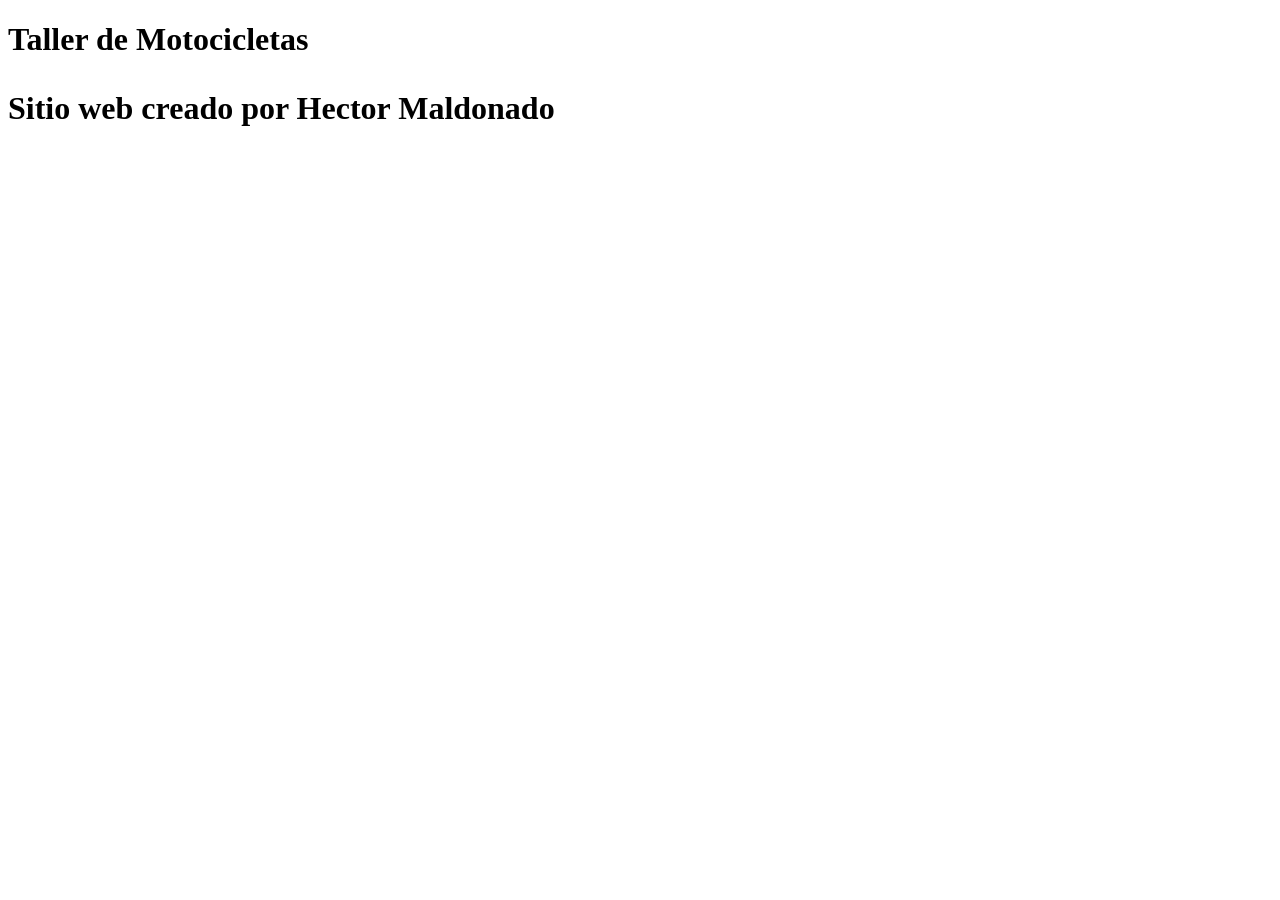
==== Index.html @ 93225df5 "Estructura del proyecto" ====
<!DOCTYPE html>
<html lang="en">
<head>
    <meta charset="UTF-8">
    <meta name="viewport" content="width=device-width, initial-scale=1.0">
    <title>FIXIHO</title>
</head>
<body>
    <h1>Taller de Motocicletas<h1>
        <p>Sitio web creado por Hector Maldonado</p>
</body>
</html>
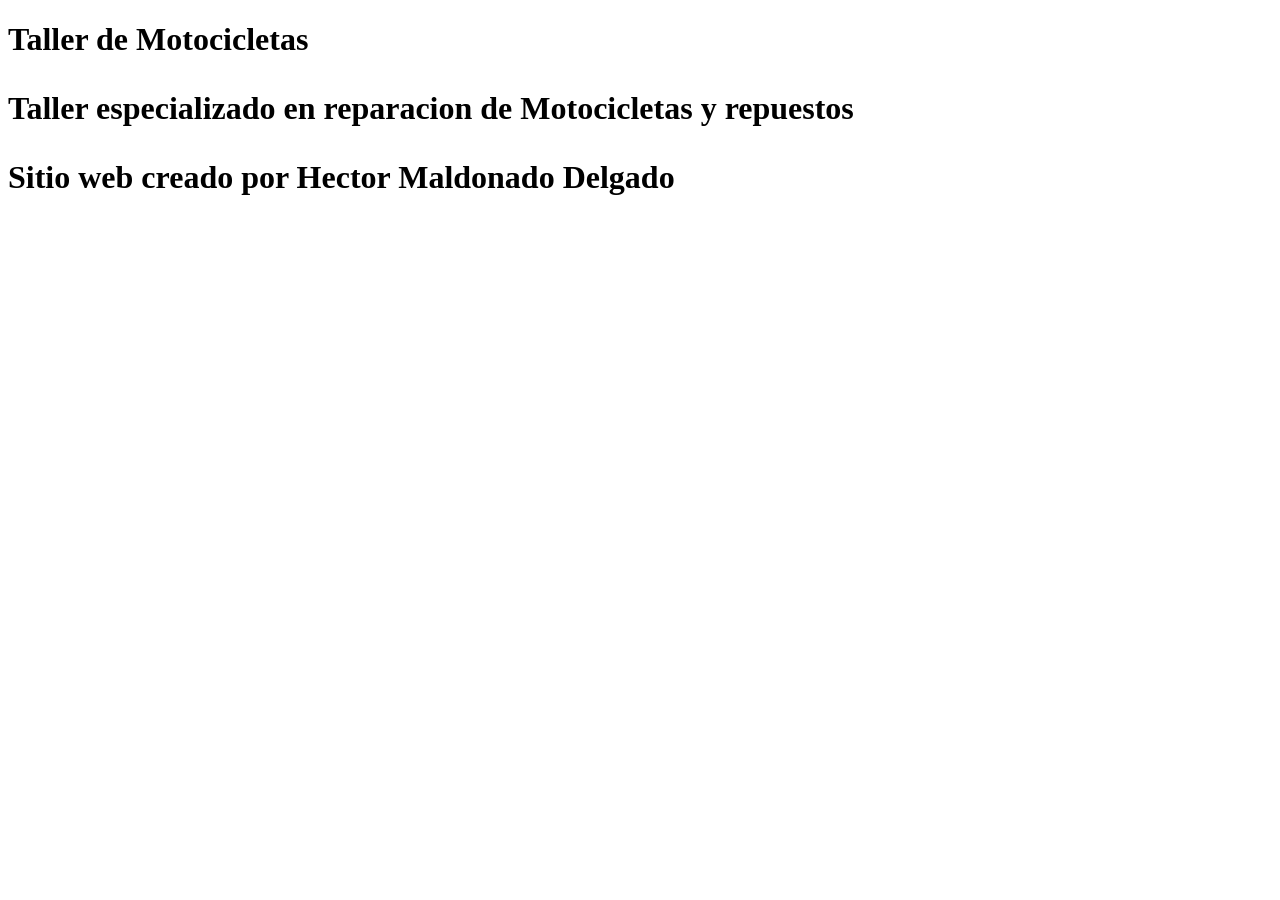
==== commit 429229f8: "Se agrega descripcion del proceso" ====
--- a/Index.html
+++ b/Index.html
@@ -7,6 +7,7 @@
 </head>
 <body>
     <h1>Taller de Motocicletas<h1>
-        <p>Sitio web creado por Hector Maldonado</p>
+        <p>Taller especializado en reparacion de Motocicletas y repuestos</p>
+        <p>Sitio web creado por Hector Maldonado Delgado</p>
 </body>
-</html>+</html>
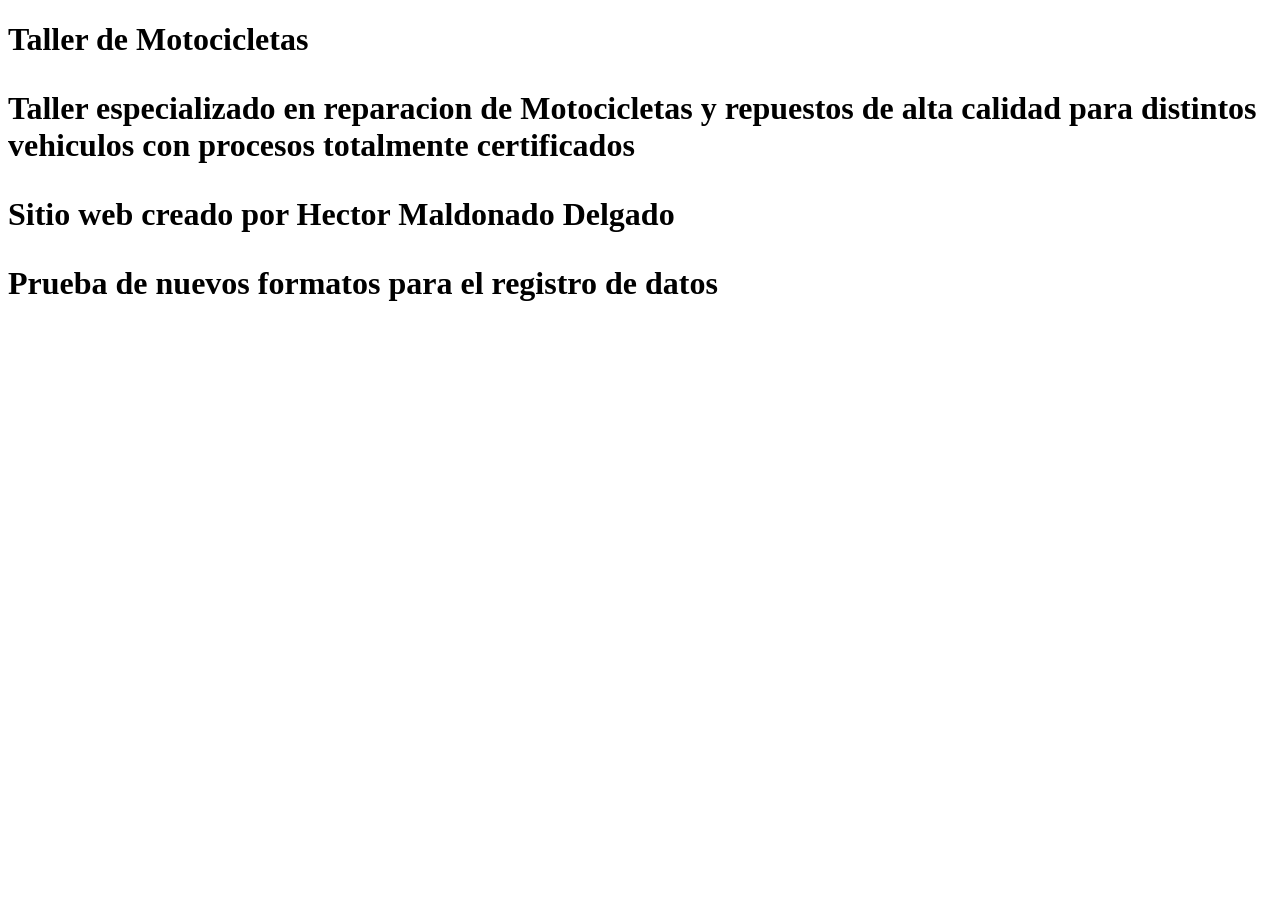
==== commit 7c57cead: "mayor cantidad de texto en descripcion" ====
--- a/Index.html
+++ b/Index.html
@@ -7,7 +7,8 @@
 </head>
 <body>
     <h1>Taller de Motocicletas<h1>
-        <p>Taller especializado en reparacion de Motocicletas y repuestos</p>
+        <p>Taller especializado en reparacion de Motocicletas y repuestos de alta calidad para distintos vehiculos con procesos totalmente certificados</p>
         <p>Sitio web creado por Hector Maldonado Delgado</p>
+        <a>Prueba de nuevos formatos para el registro de datos</a>
 </body>
 </html>
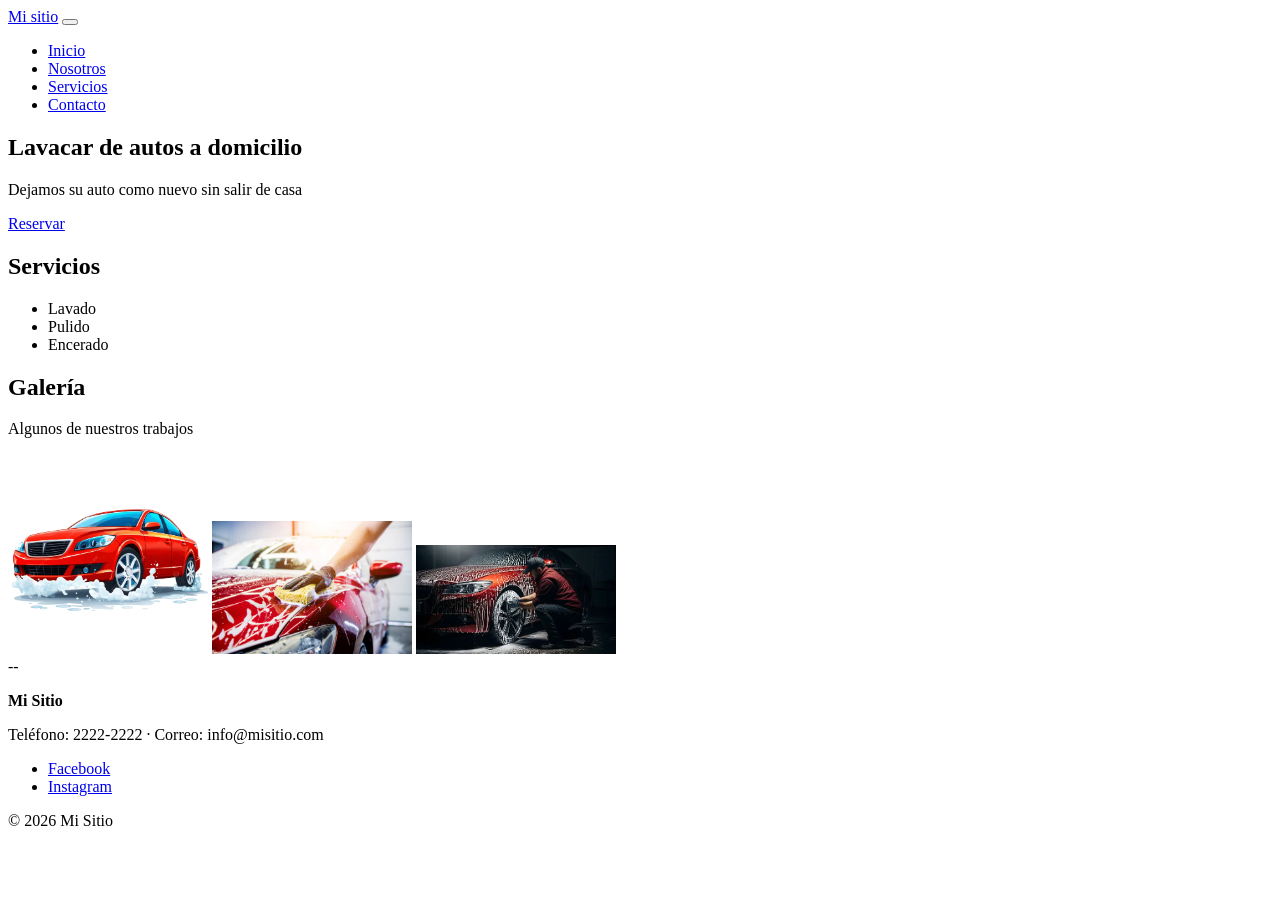
==== commit 1832f644: "Se agregan formularios en el sistema,de igual forma para la navegacion de registros en paginas,  ade" ====
--- a/Index.html
+++ b/Index.html
@@ -4,11 +4,70 @@
     <meta charset="UTF-8">
     <meta name="viewport" content="width=device-width, initial-scale=1.0">
     <title>FIXIHO</title>
+    <link rel = "stylesheet" rel="./cc/estilos.css">
 </head>
+
+</html>
 <body>
-    <h1>Taller de Motocicletas<h1>
-        <p>Taller especializado en reparacion de Motocicletas y repuestos de alta calidad para distintos vehiculos con procesos totalmente certificados</p>
-        <p>Sitio web creado por Hector Maldonado Delgado</p>
-        <a>Prueba de nuevos formatos para el registro de datos</a>
+    <header>    
+        <a href="Index.html" target="_blank" class="logo">Mi sitio</a>
+        <button class="hamburguesa" id="btnMenu">
+            <span></span>
+            <span></span>
+            <span></span>
+        </button>
+
+
+        <nav>
+            <ul>
+                <li><a href="Index.html">Inicio</a></li>
+                <li><a href="Nosotros.html">Nosotros</a></li>
+                <li><a href="Servicios.html">Servicios</a></li>
+                <li><a href="contacto.html">Contacto</a></li>
+            </ul>
+        </nav>
+    </header>
+
+    <main>
+        <section class = "portada">
+            <h1>Lavacar de autos a domicilio</h1>
+            <p>Dejamos su auto como nuevo sin salir de casa</p>
+            <a href = "contacto.html" class + "btn">Reservar</a>
+        </section>
+
+
+        <section class = "servicio">
+            <h2>Servicios</h2>
+            <ul>
+                <li>Lavado</li>
+                <li>Pulido</li>
+                <li>Encerado</li>
+            </ul>
+        </section>
+
+        <section section class="galeria">
+            <h2>Galería</h2>
+            <p>Algunos de nuestros trabajos</p>
+
+            <img src="./img/img - 1.png" alt="Auto recién lavado" width="200">
+            <img src="./img/img - 2.jpg" alt="Interior de un auto limpio" width="200">
+            <img src="./img/img - 3.webp" alt="Trabajo de limpieza de autos" width="200">
+        </section>
+    </main>
+--
+    <footer class="footer">
+    <div>
+        <p><strong>Mi Sitio</strong></p>
+        <p>Teléfono: 2222-2222 · Correo: info@misitio.com</p>
+    </div>
+        <ul class="redes">
+            <li><a href="https://www.facebook.com/" target="_blank" rel="noopener">Facebook</a></li>
+            <li><a href="https://www.instagram.com/" target="_blank" rel="noopener">Instagram</a></li>
+        </ul>
+    <p>&copy; 2026 Mi Sitio</p>
+    </footer>
+
+
+        <script src="./js/main.js"></script>
 </body>
 </html>
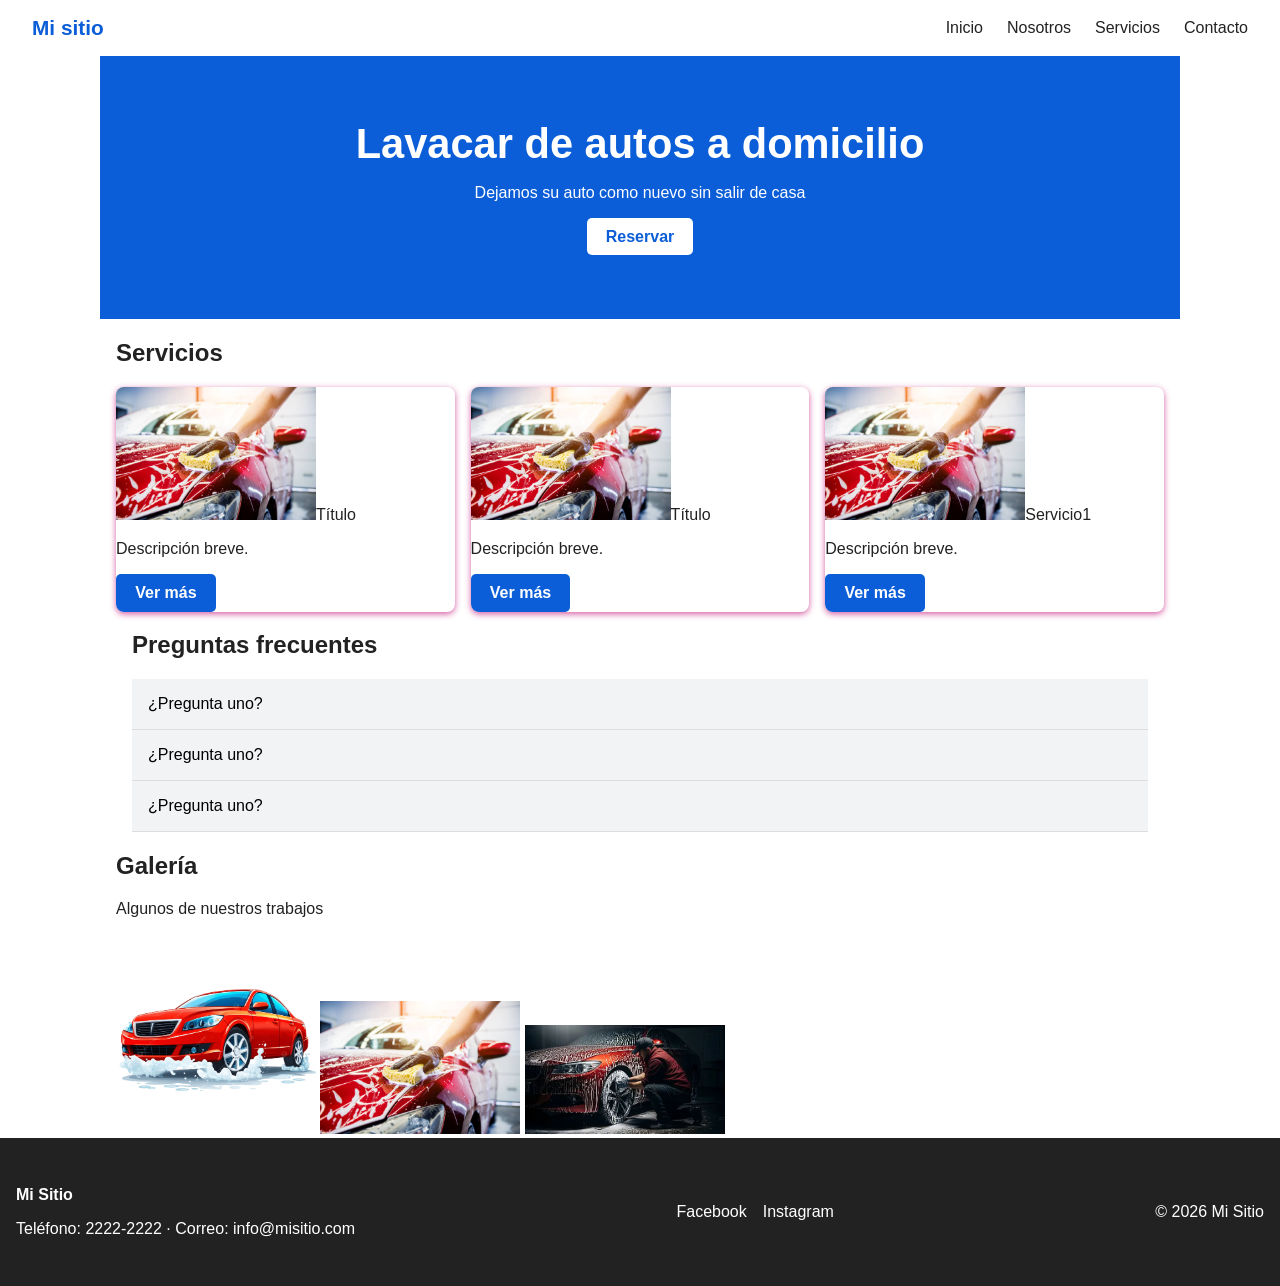
==== commit faebcdc2: "se agrega formulaciones para el display y organizacion en css" ====
--- a/Index.html
+++ b/Index.html
@@ -1,16 +1,19 @@
+
 <!DOCTYPE html>
-<html lang="en">
+<html lang="es">
 <head>
     <meta charset="UTF-8">
     <meta name="viewport" content="width=device-width, initial-scale=1.0">
     <title>FIXIHO</title>
-    <link rel = "stylesheet" rel="./cc/estilos.css">
+    <link rel="stylesheet" href="./css/estilos.css">
 </head>
 
-</html>
+
 <body>
-    <header>    
-        <a href="Index.html" target="_blank" class="logo">Mi sitio</a>
+
+    <header class="header">
+        <a href="Index.html" class="logo">Mi sitio</a>
+
         <button class="hamburguesa" id="btnMenu">
             <span></span>
             <span></span>
@@ -18,7 +21,7 @@
         </button>
 
 
-        <nav>
+        <nav class = "menu">
             <ul>
                 <li><a href="Index.html">Inicio</a></li>
                 <li><a href="Nosotros.html">Nosotros</a></li>
@@ -29,45 +32,81 @@
     </header>
 
     <main>
-        <section class = "portada">
+        <section class="portada contenedor">
             <h1>Lavacar de autos a domicilio</h1>
             <p>Dejamos su auto como nuevo sin salir de casa</p>
-            <a href = "contacto.html" class + "btn">Reservar</a>
+            <a href="contacto.html" class="boton">Reservar</a>
         </section>
 
+        <section class="servicio contenedor">
+            <h2>Servicios</h2>
+        <div class="cards">
+        <article class="tarjeta">
+            <img src="img/img-2.jpg" alt="Servicio 1" width="200"
+            <h3>Título</h3>
+            <p>Descripción breve.</p>
+            <a href="#" class="boton">Ver más</a>
+            </article>
+        <article class="tarjeta">
+            <img src="img/img-2.jpg" alt="Servicio 1" width="200"
+            <h3>Título</h3>
+            <p>Descripción breve.</p>
+            <a href="#" class="boton">Ver más</a>
+            </article>
+        <article class="tarjeta">
+            <img src="img/img-2.jpg" alt="Servicio 1" width="200"
+            <h3>Servicio1</h3>
+            <p>Descripción breve.</p>
+            <a href="#" class="boton">Ver más</a>
+            </article>
+        </div>
+<section class="preguntas contenedor">
+        <h2>Preguntas frecuentes</h2>
+        <div class="accordion">
+            <div class="item">
+            <button class="titulo">¿Pregunta uno?</button>
+            <div class="contenido"><p>Respuesta uno.</p></div>
+        </div>
+        <div class="item">
+            <button class="titulo">¿Pregunta uno?</button>
+            <div class="contenido"><p>Respuesta uno.</p></div>
+        </div>
+        <div class="item">
+            <button class="titulo">¿Pregunta uno?</button>
+            <div class="contenido"><p>Respuesta uno.</p></div>
+        </div>
+</section>
 
-        <section class = "servicio">
-            <h2>Servicios</h2>
-            <ul>
-                <li>Lavado</li>
-                <li>Pulido</li>
-                <li>Encerado</li>
-            </ul>
         </section>
 
-        <section section class="galeria">
+        <section class="galeria contenedor">
             <h2>Galería</h2>
             <p>Algunos de nuestros trabajos</p>
 
-            <img src="./img/img - 1.png" alt="Auto recién lavado" width="200">
-            <img src="./img/img - 2.jpg" alt="Interior de un auto limpio" width="200">
-            <img src="./img/img - 3.webp" alt="Trabajo de limpieza de autos" width="200">
+        
+            <img src="./img/img-1.png" alt="Auto recién lavado" width="200">
+            <img src="./img/img-2.jpg" alt="Interior de un auto limpio" width="200">
+            <img src="./img/img-3.webp" alt="Trabajo de limpieza de autos" width="200">
         </section>
     </main>
---
+
     <footer class="footer">
-    <div>
-        <p><strong>Mi Sitio</strong></p>
-        <p>Teléfono: 2222-2222 · Correo: info@misitio.com</p>
-    </div>
+        <div>
+            <p><strong>Mi Sitio</strong></p>
+            <p>Teléfono: 2222-2222 · Correo: info@misitio.com</p>
+        </div>
+
         <ul class="redes">
             <li><a href="https://www.facebook.com/" target="_blank" rel="noopener">Facebook</a></li>
             <li><a href="https://www.instagram.com/" target="_blank" rel="noopener">Instagram</a></li>
         </ul>
-    <p>&copy; 2026 Mi Sitio</p>
+
+        <p>&copy; 2026 Mi Sitio</p>
     </footer>
 
 
-        <script src="./js/main.js"></script>
+    <script src="./js/main.js"></script>
+
 </body>
 </html>
+
--- a/css/estilos.css
+++ b/css/estilos.css
@@ -0,0 +1,184 @@
+
+/* Reset de estilos */
+
+* {
+    box-sizing: border-box;
+}
+
+:root {
+    --color-principal: #0b5ed7;
+    --color-texto: #222;
+    --ancho-max: 1080px;
+}
+
+body {
+    margin: 0;
+    font-family: Arial, Helvetica, sans-serif;
+    color: var(--color-texto);
+}
+
+.contenedor {
+    width: 100%;
+    max-width: var(--ancho-max);
+    margin: 0 auto;
+    padding: 0 1rem;
+}
+
+/* Estilos del Header */
+
+.header {
+    display: flex;
+    justify-content: space-between;
+    align-items: center;
+    padding: 1rem 2rem;
+}
+
+.logo {
+    font-size: 1.3rem;
+    font-weight: bold;
+    color: var(--color-principal);
+    text-decoration:none;
+}
+
+.menu ul{
+    display: flex;
+    gap: 1.5rem;;
+    list-style:none;
+    text-decoration:none;
+    margin: 0;
+    padding: 0;
+}
+
+.menu a{
+    color: var(--color-texto);
+    text-decoration:none;
+}
+
+.menu a:hover{
+    color: var(--color-principal);
+}
+
+.hamburguesa{
+    display: flex;
+    flex-direction:column;
+    gap: 5px;
+    padding: 0.5rem;
+    background:none;
+    border: 0;
+    cursor:pointer;
+}
+
+.hamburguesa span{
+    display: block;
+    width: 26px;
+    height: 3px;
+    background: var(--color-texto);
+    border-radius: 2px;
+    transition: transform .2s, opacity .2s;
+}
+
+.portada{
+    padding: 3rem 1rem;
+    text-align: center;
+    background-color: var(--color-principal);
+    color: #fff;
+}
+
+.portada h1{
+    margin: 0 0 1rem;
+    font-size: 1.8rem;
+}
+
+.boton{
+    display: inline-block;
+    padding: 0.6rem 1.2rem;
+    background-color: var(--color-principal);
+    color: #fff;
+    text-decoration:none;
+    border-radius: 5px;
+    font-weight: bold;
+}
+
+.portada .boton{
+    background-color: #fff;
+    color: var(--color-principal)
+}
+
+/* footer */
+.footer{
+    display:flex;
+    flex-direction:column;
+    gap: 1rem;
+    padding: 2rem 1rem;
+    background-color: #222;
+    color: #fff;
+    text-align: center;
+}
+
+footer a{
+color: #fff;
+text-decoration:none;
+}
+
+.redes{
+    display: flex;
+    justify-content: center;
+    gap: 1rem;
+    list-style: none;
+    margin: 0;
+    padding: 0;
+}
+
+.cards { display: flex; flex-wrap: wrap; gap: 1rem; }
+
+.tarjeta {
+    width: 100%;
+    background: #fff;
+    border-radius: 8px;
+    box-shadow: 0 2px 6px rgba(190, 2, 112, 0.644);
+    overflow: hidden;
+    transition: transform .2s;
+}
+.tarjeta:hover { transform: translateY(-4px); }
+
+@media (min-width: 701px) { .tarjeta { width: calc(50% - .5rem); } }
+@media (min-width: 991px) { .tarjeta { width: calc(33.333% - .67rem); } }
+
+/* Todo lo que se pueda hacer con transform */
+
+.accordion .titulo {
+    width: 100%;
+    padding: 1rem;
+    text-align: left;
+    font-size: 1rem;
+    background: #f1f3f5;
+    border: 0;
+    border-bottom: 1px solid #ddd;
+    cursor: pointer;
+}
+
+.accordion .contenido { display: none; padding: 0 1rem; }
+.accordion .item.activo .contenido { display: block; }
+
+/* base: celular */
+.menu { display: none; }        /* lo abrirá la hamburguesa */
+
+@media (min-width: 501px) {
+.portada h1 { font-size: 2.1rem; }
+}
+
+@media (min-width: 701px) {
+.portada { padding: 4rem 2rem; }
+.footer {
+    flex-direction: row;
+    justify-content: space-between;
+    align-items: center;
+    text-align: left;
+}
+}
+
+@media (min-width: 991px) {
+    .menu { display: block; }       /* menú normal en pantalla grande */
+    .hamburguesa { display: none; }
+    .portada h1 { font-size: 2.6rem; }
+}
